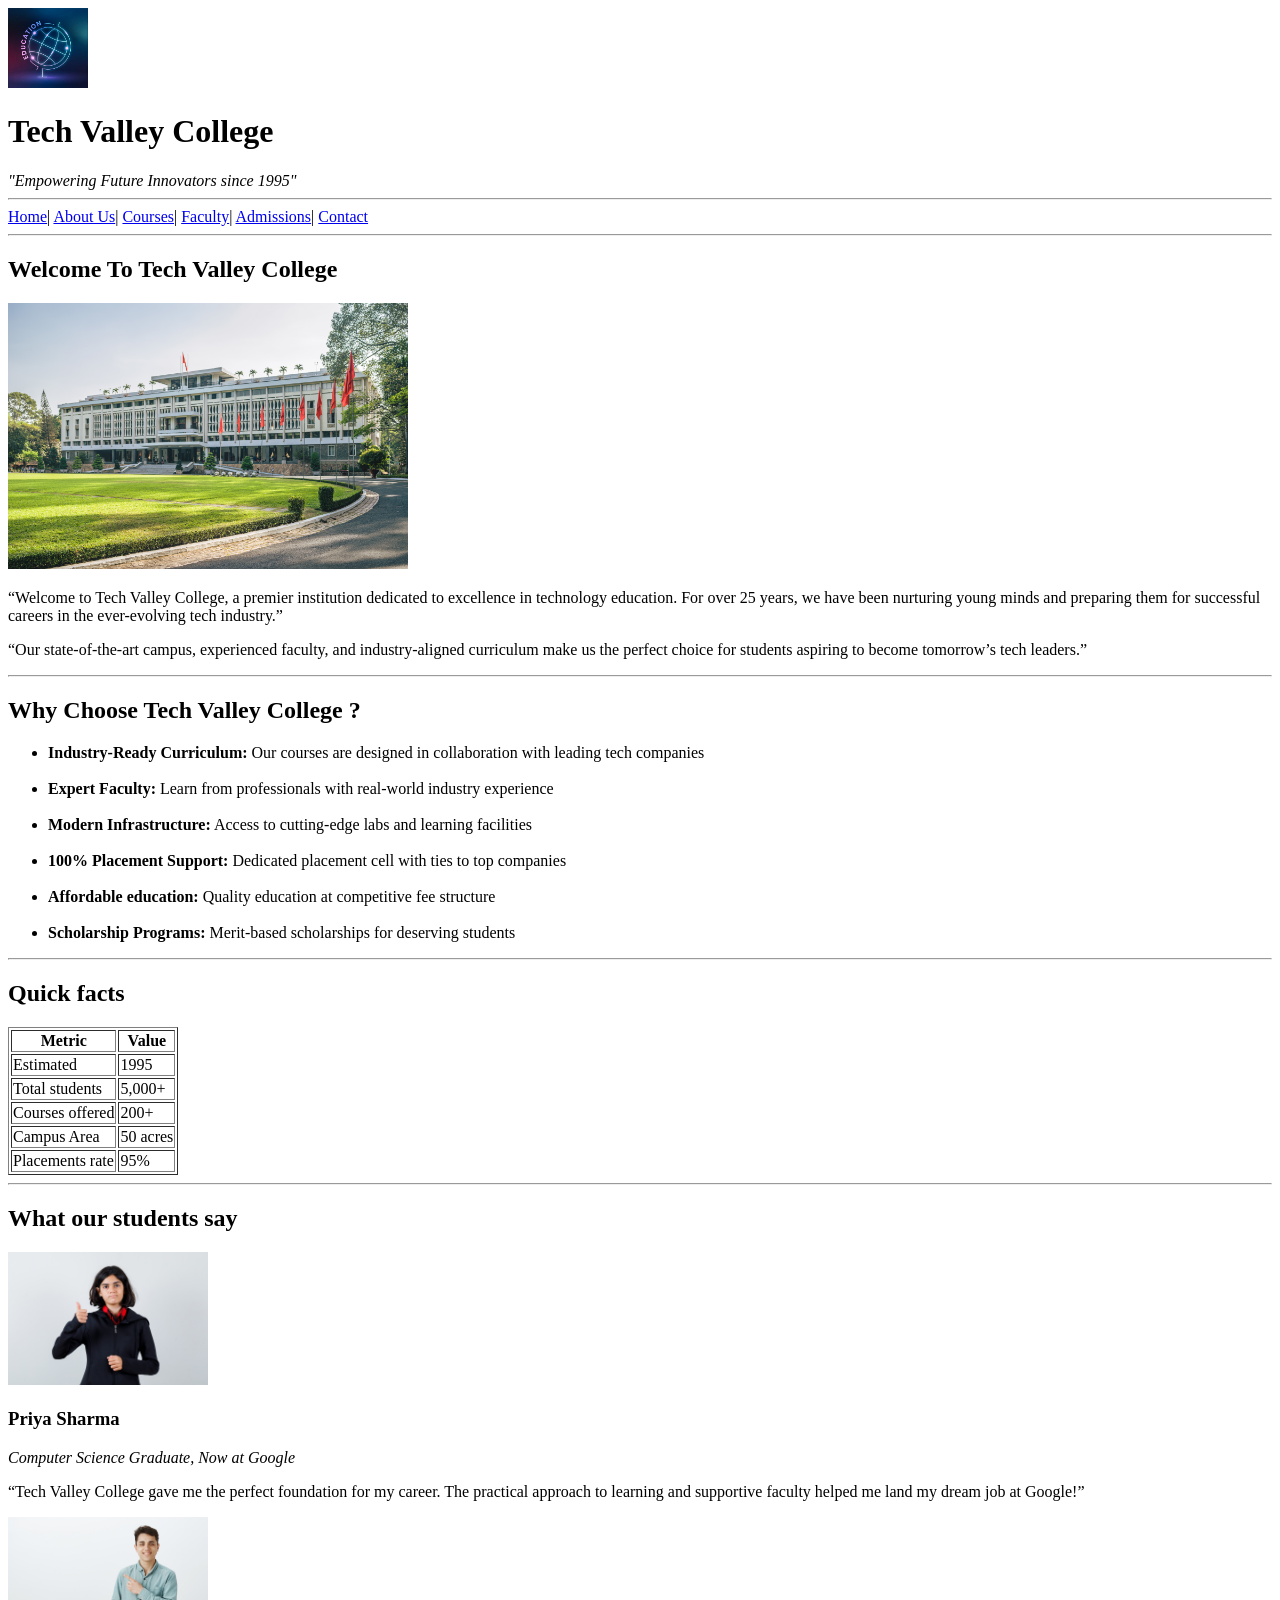
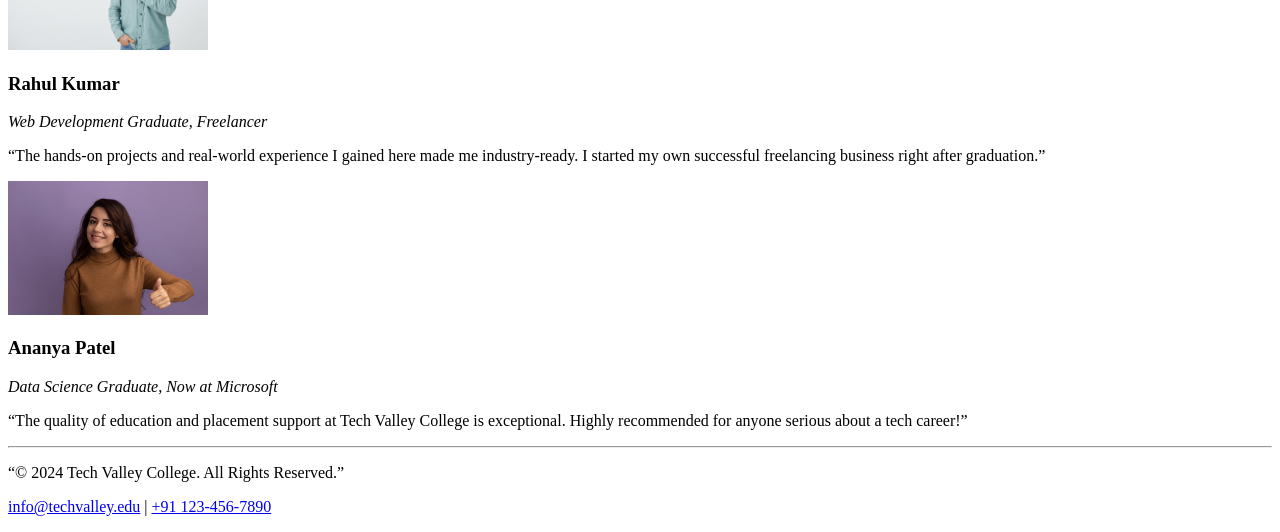
==== index.html @ f2556af8 "initial commit" ====
<!DOCTYPE html>
<html>

<head>
    <title>Tech Valley College-Home</title>
</head>

<body>
    <!--Header-->
    <header>
        <a href="index.html">
            <img src="images/logo.png" alt="College Logo" length="200" width="80">
        </a>

        <h1>Tech Valley College</h1>
        <em>"Empowering Future Innovators since 1995"</em>

        <hr>

        <nav>
            <a href="index.html">Home</a>|
            <a href="about.html">About Us</a>|
            <a href="courses.html">Courses</a>|
            <a href="faculty.html">Faculty</a>|
            <a href="admissions.html">Admissions</a>|
            <a href="contact.html">Contact</a>
        </nav>
    </header>

    <hr>

    <div>
        <!--section 1:Welcome Message-->

        <h2>Welcome To Tech Valley College</h2>

        <img src="images/campus.jpg" alt="Main campus building photo" length="800" width="400">

        <p>“Welcome to Tech Valley College, a premier institution dedicated to excellence in
            technology education. For over 25 years, we have been nurturing young minds
            and preparing them for successful careers in the ever-evolving tech industry.”</p>

        <p>
            “Our state-of-the-art campus, experienced faculty, and industry-aligned
            curriculum make us the perfect choice for students aspiring to become
            tomorrow’s tech leaders.”
        </p>
    </div>

    <hr>

    <!--sectio 2:Why choose us-->
    <div>

        <h2>Why Choose Tech Valley College ?</h2>

        <ul>

            <li>
                <strong>Industry-Ready Curriculum:</strong>
                Our courses are designed in collaboration with
                leading tech companies
            </li><br>

            <li>
                <b>Expert Faculty:</b>
                Learn from professionals with real-world industry experience
            </li><br>

            <li>
                <b>Modern Infrastructure:</b>
                Access to cutting-edge labs and learning facilities
            </li><br>

            <li>
                <b>100% Placement Support:</b>
                Dedicated placement cell with ties to top companies
            </li><br>

            <li>
                <b>Affordable education:</b>
                Quality education at competitive fee structure
            </li><br>

            <li>
                <b>Scholarship Programs:</b>
                Merit-based scholarships for deserving students
            </li>

        </ul>
    </div>
    <hr>

    <!--Section 3:Quick facts-->
    <div>
        <h2>Quick facts</h2>

        <table border="1">
            <tr>
                <th>Metric</th>
                <th>Value</th>
            </tr>

            <tr>
                <td>Estimated</td>
                <td>1995</td>
            </tr>

            <td>Total students</td>
            <td>5,000+</td>
            </tr>

            <tr>
                <td>Courses offered</td>
                <td>200+</td>
            </tr>

            <tr>
                <td>Campus Area</td>
                <td>50 acres</td>
            </tr>

            <tr>
                <td>Placements rate</td>
                <td>95%</td>
            </tr>
        </table>
    </div>


    <hr>

    <!--Section 4:Student Testimonials-->

    <div>

        <h2>What our students say</h2>

        <img src="images/student1.jpg" alt="Student testimonial photo" length="200" width="200">

        <h3>Priya Sharma</h3>
        <em>Computer Science Graduate, Now at Google</em>
        <p>
            “Tech Valley College gave me the perfect foundation for my career. The
            practical approach to learning and supportive faculty helped me land my dream
            job at Google!”
        </p>

        <img src="images/student2.jpg" alt="student testimonial photo" length="200" width="200">
        <h3>Rahul Kumar</h3>
        <em>Web Development Graduate, Freelancer</em>
        <p>“The hands-on projects and real-world experience I gained here made
            me industry-ready. I started my own successful freelancing business right after
            graduation.”</p>

        <img src="images/student3.jpg" alt="student testimonial photo" lemgth="200" width="200">
        <h3>Ananya Patel</h3>
        <em> Data Science Graduate, Now at Microsoft</em>
        <p> “The quality of education and placement support at Tech Valley College
            is exceptional. Highly recommended for anyone serious about a tech career!”</p>
    </div>

    <hr>

    <!--Footer-->
    <footer>
        <p>“© 2024 Tech Valley College. All Rights Reserved.”</p>

        <p>
            <a href="mailto:info@techvalley.edu">info@techvalley.edu</a>
            |
            <a href="tel:+91 123-456-7890">+91 123-456-7890</a>
        </p>
    </footer>
</body>

</html>
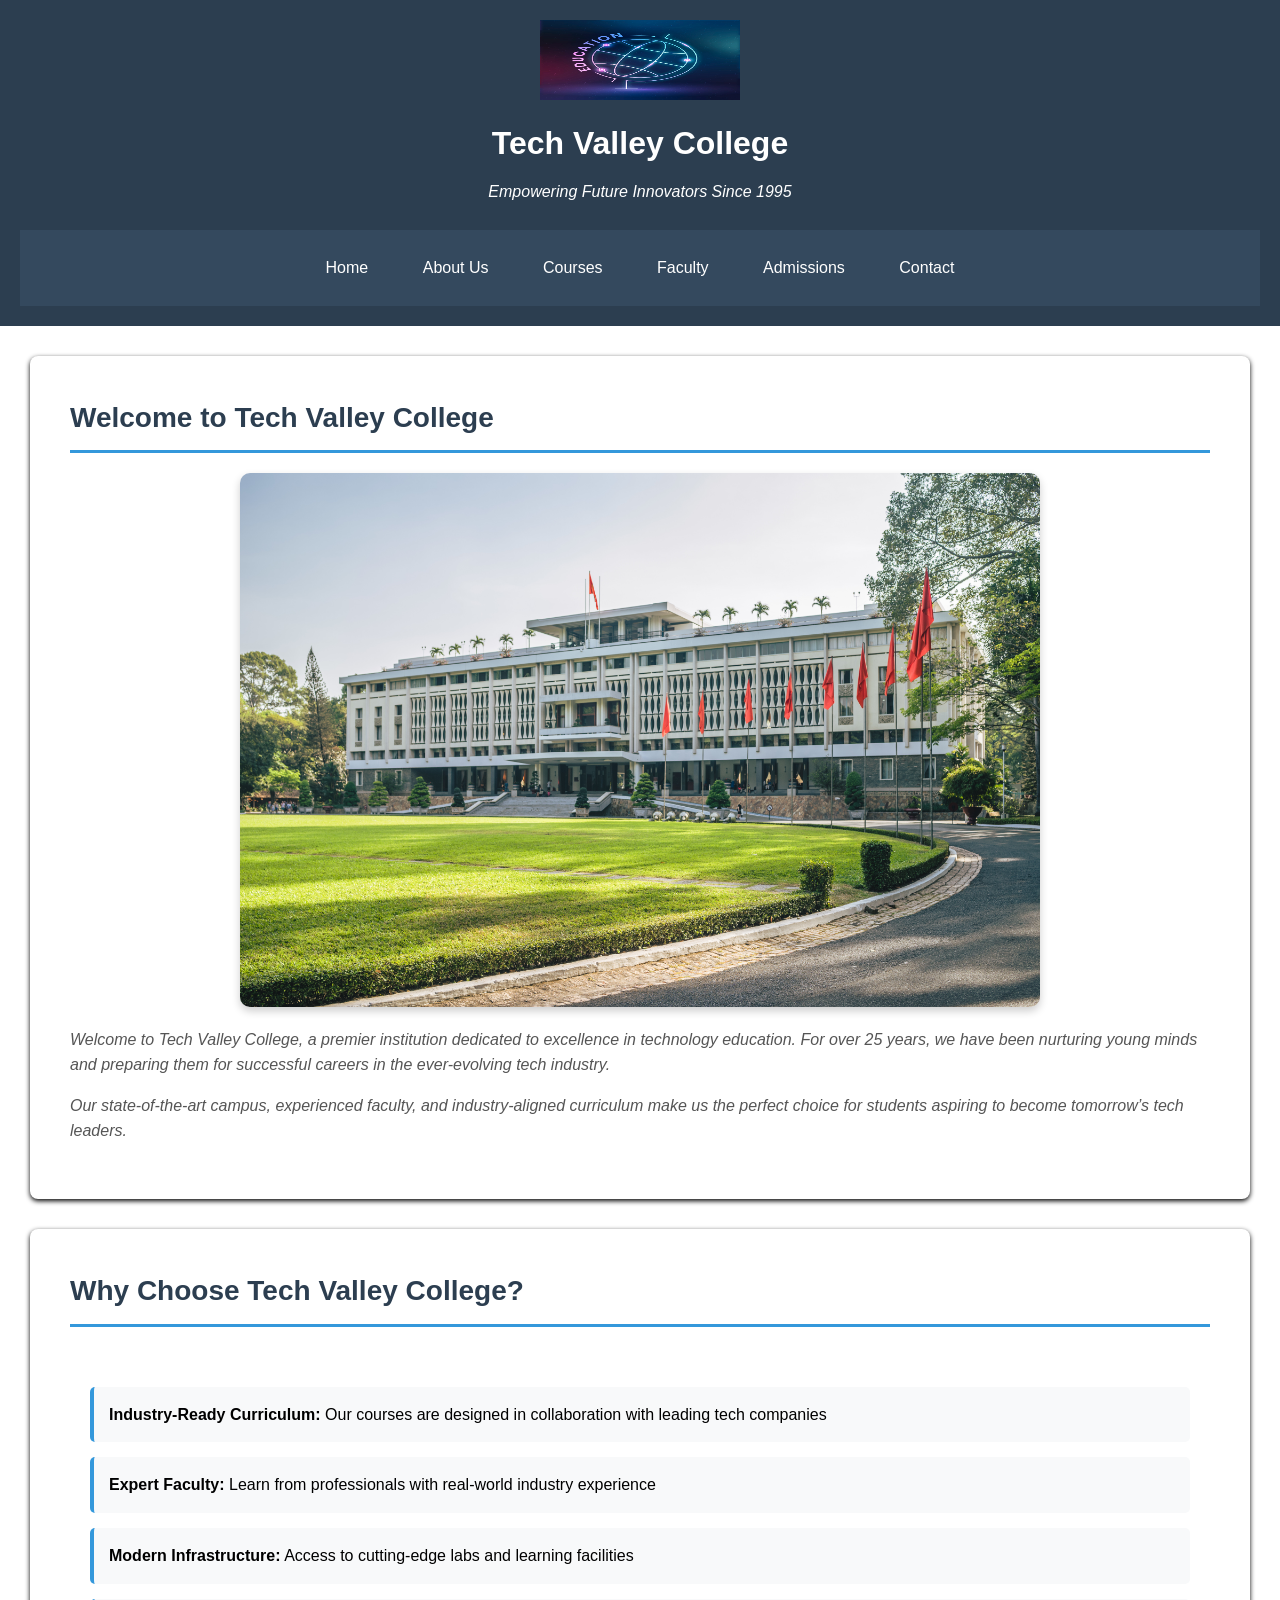
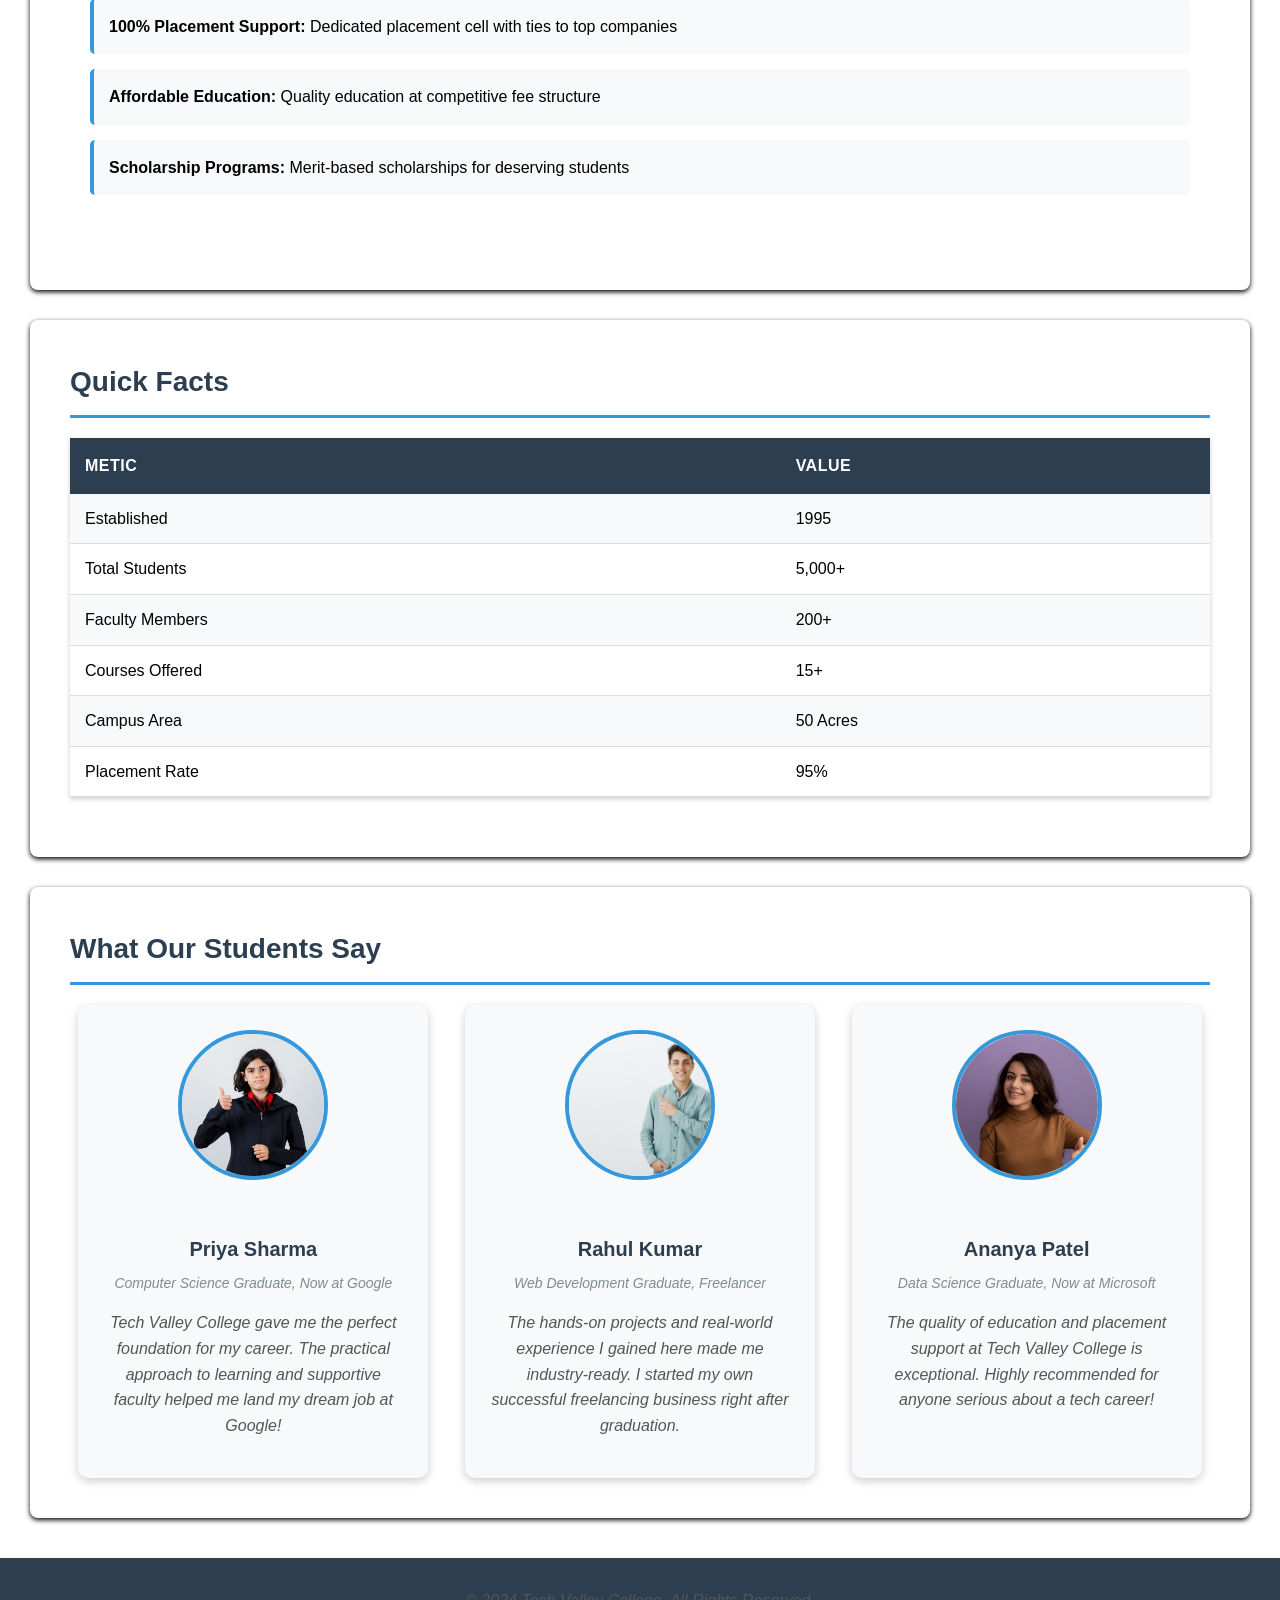
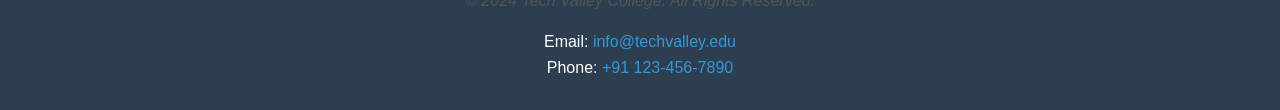
==== commit 50ae6c44: "Add files via upload updated html and new css files" ====
--- a/index.html
+++ b/index.html
@@ -1,176 +1,151 @@
 <!DOCTYPE html>
-<html>
+<html lang="en">
 
 <head>
-    <title>Tech Valley College-Home</title>
+    <title>Tech Valley College - Home</title>
+    <link rel="stylesheet" href="index.css">
 </head>
 
 <body>
+
     <!--Header-->
     <header>
+
         <a href="index.html">
-            <img src="images/logo.png" alt="College Logo" length="200" width="80">
+            <img src="images/logo.png" alt="College logo" width="200" height="80">
         </a>
+        <h1>Tech Valley College</h1>
+        <em>Empowering Future Innovators Since 1995</em><br><br>
 
-        <h1>Tech Valley College</h1>
-        <em>"Empowering Future Innovators since 1995"</em>
-
-        <hr>
+        <!--Navigation menu-->
 
         <nav>
-            <a href="index.html">Home</a>|
-            <a href="about.html">About Us</a>|
-            <a href="courses.html">Courses</a>|
-            <a href="faculty.html">Faculty</a>|
-            <a href="admissions.html">Admissions</a>|
+            <a href="index.html">Home</a>
+            <a href="about.html">About Us</a>
+            <a href="courses.html">Courses</a>
+            <a href="faculty.html">Faculty</a>
+            <a href="admissions.html">Admissions</a>
             <a href="contact.html">Contact</a>
         </nav>
     </header>
 
-    <hr>
+    <!--Section 1:Welcome Message-->
 
-    <div>
-        <!--section 1:Welcome Message-->
+    <div class="section">
 
-        <h2>Welcome To Tech Valley College</h2>
-
-        <img src="images/campus.jpg" alt="Main campus building photo" length="800" width="400">
-
-        <p>“Welcome to Tech Valley College, a premier institution dedicated to excellence in
+        <h2>Welcome to Tech Valley College</h2>
+        <img src="images/campus.jpg" alt="Main campus building photo" class="campus-image" width="800" height="400">
+        <p>Welcome to Tech Valley College, a premier institution dedicated to excellence in
             technology education. For over 25 years, we have been nurturing young minds
-            and preparing them for successful careers in the ever-evolving tech industry.”</p>
-
-        <p>
-            “Our state-of-the-art campus, experienced faculty, and industry-aligned
+            and preparing them for successful careers in the ever-evolving tech industry.</p>
+        <p>Our state-of-the-art campus, experienced faculty, and industry-aligned
             curriculum make us the perfect choice for students aspiring to become
-            tomorrow’s tech leaders.”
-        </p>
+            tomorrow’s tech leaders.</p>
     </div>
 
-    <hr>
 
-    <!--sectio 2:Why choose us-->
-    <div>
+    <!--Section 2: Why Choose Us-->
 
-        <h2>Why Choose Tech Valley College ?</h2>
+    <div class="section">
 
-        <ul>
+        <h2>Why Choose Tech Valley College?</h2>
+        <div class="container">
 
-            <li>
-                <strong>Industry-Ready Curriculum:</strong>
-                Our courses are designed in collaboration with
-                leading tech companies
-            </li><br>
+            <ul>
+                <li><strong>Industry-Ready Curriculum:</strong> Our courses are designed in collaboration with
+                    leading tech companies</li>
+                <li><strong>Expert Faculty:</strong> Learn from professionals with real-world industry experience</li>
+                <li><strong>Modern Infrastructure:</strong> Access to cutting-edge labs and learning facilities</li>
+                <li><strong>100% Placement Support:</strong> Dedicated placement cell with ties to top
+                    companies</li>
+                <li><strong>Affordable Education:</strong> Quality education at competitive fee structure</li>
+                <li><strong>Scholarship Programs:</strong> Merit-based scholarships for deserving students</li>
+            </ul>
+        </div>
+    </div>
 
-            <li>
-                <b>Expert Faculty:</b>
-                Learn from professionals with real-world industry experience
-            </li><br>
 
-            <li>
-                <b>Modern Infrastructure:</b>
-                Access to cutting-edge labs and learning facilities
-            </li><br>
+    <!--Section 3: Quick Facts-->
 
-            <li>
-                <b>100% Placement Support:</b>
-                Dedicated placement cell with ties to top companies
-            </li><br>
+    <div class="section">
+        <h2>Quick Facts</h2>
 
-            <li>
-                <b>Affordable education:</b>
-                Quality education at competitive fee structure
-            </li><br>
-
-            <li>
-                <b>Scholarship Programs:</b>
-                Merit-based scholarships for deserving students
-            </li>
-
-        </ul>
-    </div>
-    <hr>
-
-    <!--Section 3:Quick facts-->
-    <div>
-        <h2>Quick facts</h2>
-
-        <table border="1">
+        <table>
+            <!--Table Header-->
             <tr>
-                <th>Metric</th>
+                <th>Metic</th>
                 <th>Value</th>
             </tr>
-
             <tr>
-                <td>Estimated</td>
+                <td>Established</td>
                 <td>1995</td>
             </tr>
-
-            <td>Total students</td>
-            <td>5,000+</td>
+            <tr>
+                <td>Total Students</td>
+                <td>5,000+</td>
             </tr>
-
             <tr>
-                <td>Courses offered</td>
+                <td>Faculty Members</td>
                 <td>200+</td>
             </tr>
-
+            <tr>
+                <td>Courses Offered</td>
+                <td>15+</td>
+            </tr>
             <tr>
                 <td>Campus Area</td>
-                <td>50 acres</td>
+                <td>50 Acres</td>
             </tr>
-
             <tr>
-                <td>Placements rate</td>
+                <td>Placement Rate</td>
                 <td>95%</td>
             </tr>
         </table>
     </div>
 
 
-    <hr>
+    <!--Section 4: Student Testimonials-->
 
-    <!--Section 4:Student Testimonials-->
+    <div class="section">
 
-    <div>
+        <h2>What Our Students Say</h2>
 
-        <h2>What our students say</h2>
+        <div class="testimonials">
+            <div class="testimonial-card">
+                <img src="images/student1.jpg" alt="testimonial img" width="200" height="200">
+                <h3 class="name">Priya Sharma</h3>
+                <p><em class="tagline">Computer Science Graduate, Now at Google</em></p>
+                <p>Tech Valley College gave me the perfect foundation for my career. The
+                    practical approach to learning and supportive faculty helped me land my dream
+                    job at Google!</p>
+            </div>
 
-        <img src="images/student1.jpg" alt="Student testimonial photo" length="200" width="200">
+            <div class="testimonial-card">
+                <img src="images/student2.jpg" alt="testimonial img" width="200" height="200">
+                <h3 class="name">Rahul Kumar</h3>
+                <p><em class="tagline">Web Development Graduate, Freelancer</em></p>
+                <p>The hands-on projects and real-world experience I gained here made
+                    me industry-ready. I started my own successful freelancing business right after
+                    graduation.</p>
+            </div>
 
-        <h3>Priya Sharma</h3>
-        <em>Computer Science Graduate, Now at Google</em>
-        <p>
-            “Tech Valley College gave me the perfect foundation for my career. The
-            practical approach to learning and supportive faculty helped me land my dream
-            job at Google!”
-        </p>
-
-        <img src="images/student2.jpg" alt="student testimonial photo" length="200" width="200">
-        <h3>Rahul Kumar</h3>
-        <em>Web Development Graduate, Freelancer</em>
-        <p>“The hands-on projects and real-world experience I gained here made
-            me industry-ready. I started my own successful freelancing business right after
-            graduation.”</p>
-
-        <img src="images/student3.jpg" alt="student testimonial photo" lemgth="200" width="200">
-        <h3>Ananya Patel</h3>
-        <em> Data Science Graduate, Now at Microsoft</em>
-        <p> “The quality of education and placement support at Tech Valley College
-            is exceptional. Highly recommended for anyone serious about a tech career!”</p>
+            <div class="testimonial-card">
+                <img src="images/student3.jpg" alt="testimonial img" width="200" height="200">
+                <h3 class="name">Ananya Patel</h3>
+                <p><em class="tagline">Data Science Graduate, Now at Microsoft</em></p>
+                <p>The quality of education and placement support at Tech Valley College
+                    is exceptional. Highly recommended for anyone serious about a tech career!</p>
+            </div>
+        </div>
     </div>
 
-    <hr>
+    <!--Footer-->
 
-    <!--Footer-->
     <footer>
-        <p>“© 2024 Tech Valley College. All Rights Reserved.”</p>
-
-        <p>
-            <a href="mailto:info@techvalley.edu">info@techvalley.edu</a>
-            |
-            <a href="tel:+91 123-456-7890">+91 123-456-7890</a>
-        </p>
+        <p>© 2024 Tech Valley College. All Rights Reserved.</p>
+        <link>Email: <a href="mailto:info@techvalley.edu">info@techvalley.edu</a><br>
+        Phone: <a href="tel:+91 123-456-7890">+91 123-456-7890</a>
+        </link>
     </footer>
 </body>
 
--- a/index.css
+++ b/index.css
@@ -0,0 +1,246 @@
+ *{
+    margin: 0;
+    bottom: 0;
+    box-sizing: border-box;
+    padding: 0;
+}
+
+body {
+    font-family: arial, sans-serif;
+    font-size: 16px;
+    line-height: 1.6;
+    text-color: #333333;
+}
+
+header {
+    background-color: #2c3e50;
+    text-color: white;
+    padding: 20px;
+    text-align: center;
+}
+
+.logo {
+    max-width: 150px;
+    height: auto;
+    display: center;
+    margin-bottom: 10px;
+}
+
+h1 {
+    font-size: 32px;
+    color: white;
+    margin-top: 10px;
+    margin-bottom: 10px;
+    font-weight: bold;
+}
+
+em{
+    font-size: 16px;
+    color: white;
+    margin-bottom: 20px;
+    font-style: italic;
+    padding-bottom: 5px;
+}
+
+nav {
+    background-color: #34495e;
+    list-style: none;
+    text-align: center;
+    padding: 15px;
+}
+
+nav a {
+    display: inline-block;
+    color: white;
+    text-decoration: none;
+    padding: 10px 20px;
+    margin: 0 5px;
+    border-radius: 5px;
+    transition: 0.3s;
+}
+
+nav a:hover {
+    background-color: #3498db;
+    transform: translateY(-2px);
+}
+
+.container {
+    max-width: 1200px;
+    margin: 0 auto;
+    padding: 40px 20px;
+}
+
+.section {
+    background: white;
+    padding: 40px 40px;
+    margin-bottom: 40px;
+    border-radius: 8px;
+    margin: 30px;
+    box-shadow: 0 2px 5px;
+    
+}
+
+h2 {
+    font-size: 28px;
+    color: #2c3e50;
+    margin-bottom: 20px;
+    border-bottom: 3px solid #3498db;
+    padding-bottom: 10px;
+}
+
+h3 {
+    font-size: 22px;
+    color: #34495e;
+    margin-bottom: 20px;
+    margin-top: 30px;
+}
+
+p {
+    line-height: 1.8;
+    margin-bottom: 15px;
+    color: #333;
+}
+
+footer{
+    background-color: #2c3e50;
+    color: white;
+    text-align: center;
+    padding: 30px 20px;
+    margin-top: 40px;
+
+}
+
+a{
+    color: #3498db;
+    text-decoration: none;
+}
+
+a:hover {
+    text-decoration: underline;
+}
+.campus-image{
+    width: 100%;
+    max-width: 800px;
+    height: auto;
+    border-radius: 10px;
+    box-shadow: 0 4px 8px rgba(0,0,0,0.2);
+    margin-bottom: 20px;
+    display: block;
+    margin-left: auto;
+    margin-right: auto;
+}
+
+welcome-paragraphs{
+    font-size: 18px;
+    line-height: 1.8;
+    color: #555;
+}
+
+.container li{
+    list-style: none;
+    padding: 15px;
+    margin-bottom: 15px;
+    background: #f8f9fa;
+    border-left: 4px solid #3498db;
+    border-radius: 5px;
+    transition: 0.3s;
+}
+
+li:hover{
+    background: #e3f2fd;
+    transform: translateX(5px);
+}
+
+bold-label{
+    color: #2c3e50;
+    font-weight: bold;
+}
+
+table{
+    width: 100%;
+    border-collapse: collapse;
+    margin-top: 20px;
+    margin-bottom: 20px;
+    box-shadow: 0 2px 5px rgba(0,0,0,0.2);
+}
+
+th{
+    background: #2c3e50;
+    color: white;
+    padding: 15px;
+    text-align: left;
+    font-weight: bold;
+    text-transform: uppercase;
+    letter-spacing: 0.5px;
+}
+
+td{
+    padding: 12px 15px;
+    border-bottom: 1px solid #ddd;
+}
+
+tbody tr:nth-child(even) {
+    background: #f8f9fa;
+}
+
+tbody tr:hover{
+    background: #e3f2fd;
+    cursor: pointer;
+}
+
+.testimonials{
+    display: flex;
+    flex-wrap: wrap;
+    gap: 20px;
+    justify-content: space-around;
+}
+
+.testimonial-card{
+    background: #f8f9fa;
+    padding: 25px;
+    border-radius: 10px;
+    flex: 1;
+    min-width: 280px;
+    max-width: 350px;
+    box-shadow: 0 3px 10px rgba(0,0,0,0.2);
+    text-align: center;
+    transition: 0.3s;
+}
+
+.testimonial-card:hover{
+    transform: translateY(-5px);
+    box-shadow: 0 5px 20px;
+}
+
+.testimonial-card img{
+    width: 150px;
+    height: 150px;
+    border-radius: 50%;
+    object-fit: cover;
+    margin-bottom: 15px;
+    border: 4px solid #3498db;
+}
+
+.name{
+    color: #2c3e50;
+    font-size: 20px;
+    margin-bottom: 5px;
+}
+
+.tagline{
+    color: #7f8c8d;
+    font-size: 14px;
+    font-style: italic;
+    margin-bottom: 15px;
+}
+
+p{
+    font-style: italic;
+    color: #555;
+    line-height: 1.6;
+}
+
+
+
+
+
